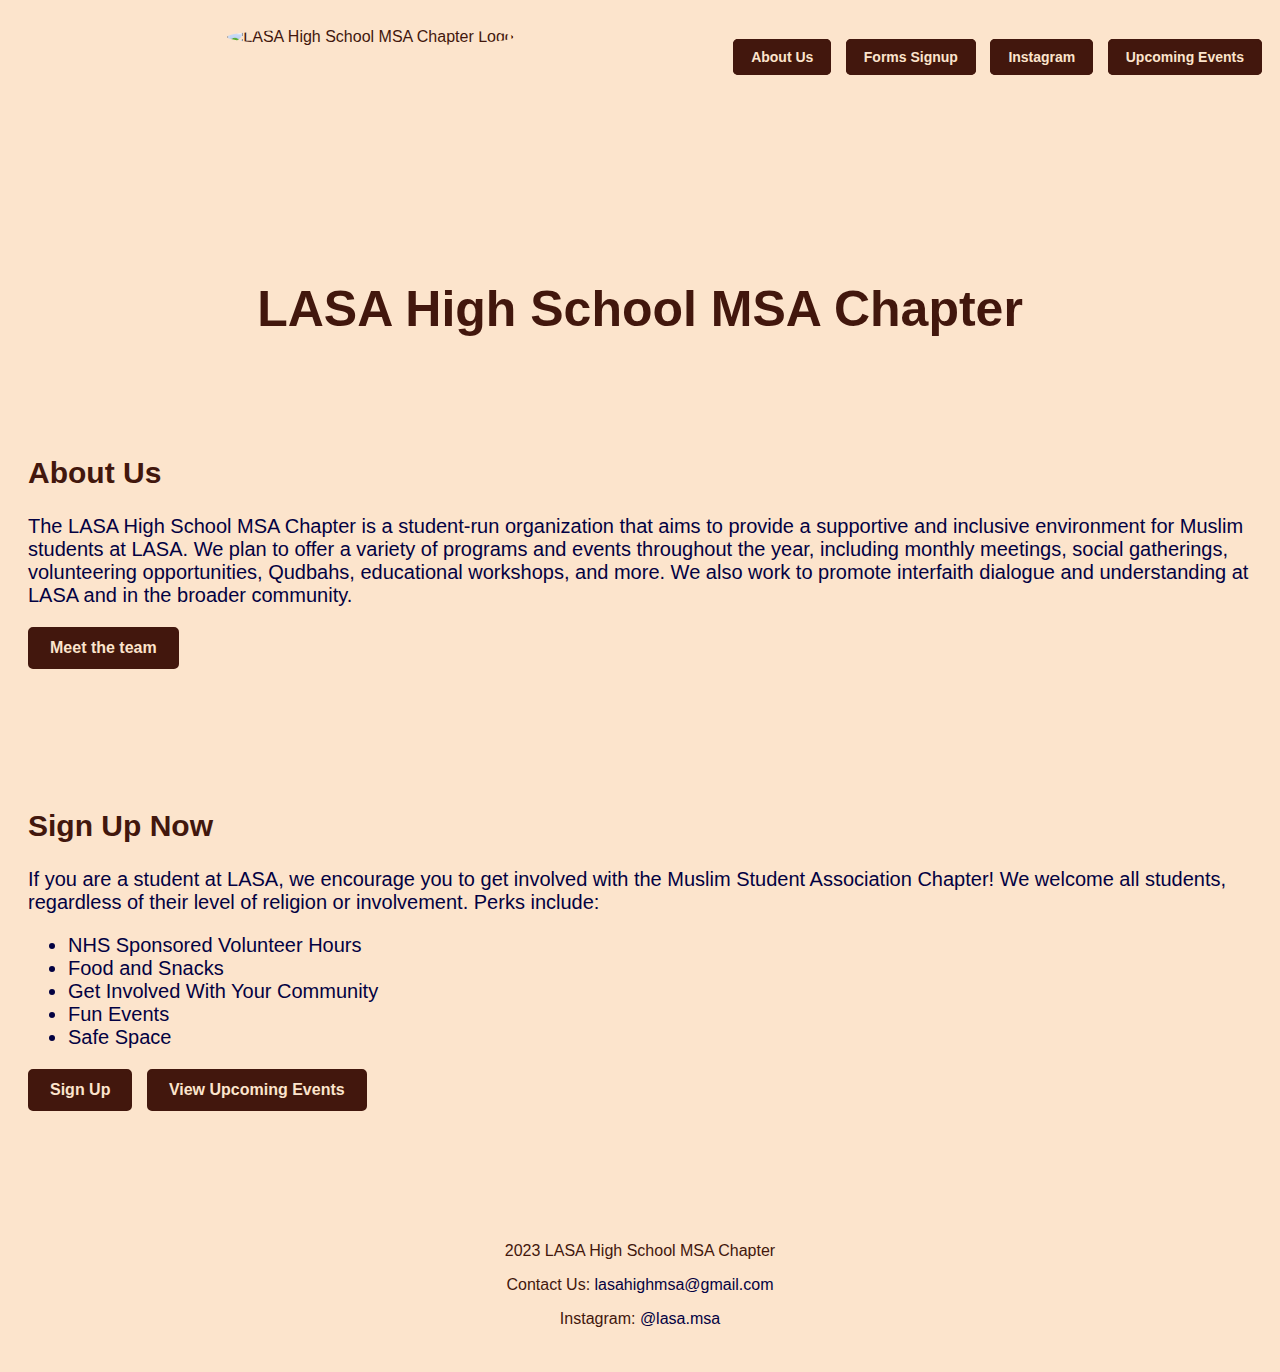
==== index.html @ 1fa8a376 "Update index.html" ====
<!DOCTYPE html>
<html>
<head>
      <link rel="icon" type="image/x-icon" href="favicon.ico">
<meta name="google-site-verification" content="veN3gWZd31WO_lCfgLhXOPl-j_y-JU2oprEWwrdxUeU" />
  <title>LASA High School MSA Chapter</title>
  <link rel="stylesheet" href="style.css">
</head>
<body>

  <header>
    <nav>
      <a class="nav-button" href="about-us.html">About Us</a>
      <a class="nav-button" href="forms-signup.html">Forms Signup</a>
      <a class="nav-button" href="instagram-link.html">Instagram</a>
      <a class="nav-button" href="upcoming-events.html">Upcoming Events</a>
    </nav>




    <a href="index.html">
      <img src="msa-logo.png" alt="LASA High School MSA Chapter Logo" style="width: 100px; height: auto;">
    </a>

    <h1>LASA High School MSA Chapter</h1>
    
  </header>

   <!-- <section class="slideshow">
    <div class="slide">
      <img src="image1.jpg" alt="Image 1" style="width: 1400 px; height: 840 px;">
      <caption>Image of Mosque</caption>
    </div>
    <div class="slide">
      <img src="image2.jpg" alt="Image 2">
      <caption>Caption 2</caption>
    </div>
    <div class="slide">
      <img src="image3.jpg" alt="Image 3">
      <caption>Caption 3</caption>
    </div>
  </section>
  -->

  <section class="about-us">
    <h2>About Us</h2>
    <p>The LASA High School MSA Chapter is a student-run organization that aims to provide a supportive and inclusive environment for Muslim students at LASA. We plan to offer a variety of programs and events throughout the year, including monthly meetings, social gatherings, volunteering opportunities, Qudbahs, educational workshops, and more. We also work to promote interfaith dialogue and understanding at LASA and in the broader community.</p>
    <div class="button-container">
      <a href="about-us.html" class="modern-button">Meet the team</a>
    </div>
  </section>

  <section class="sign-up-now">
    <h2>Sign Up Now</h2>
    <p>If you are a student at LASA, we encourage you to get involved with the Muslim Student Association Chapter! We welcome all students, regardless of their level of religion or involvement. Perks include:</p>
    <ul>
      <li>NHS Sponsored Volunteer Hours</li>
      <li>Food and Snacks</li>
      <li>Get Involved With Your Community</li>
      <li>Fun Events</li>
      <li>Safe Space</li>
    </ul>


    <div class="button-container">
      <a href="forms-signup.html" class="modern-button">Sign Up</a>
      <a href="upcoming-events.html" class="modern-button">View Upcoming Events</a>
    </div>


  </section>



  <footer>
    <p>2023 LASA High School MSA Chapter</p>
    <p>Contact Us: <a class="yellow-email" href="mailto:lasahighmsa@gmail.com">lasahighmsa@gmail.com</a></p>
    <p>Instagram: <a class="yellow-email" href="https://www.instagram.com/lasa.msa/">@lasa.msa</a></p>
  </footer>

  <script src="script.js"></script>

</body>
</html>
---- style.css ----
/* New Dark Night Blue Theme CSS */

/* Global Styles */
body {
  font-family: sans-serif;
  background-color: #fce4cc; /* Dark Night Blue background */
  color: #42170D; /* White text color for paragraphs */
}

a {
  color: #42170D; /* Star Yellow link color */
  text-decoration: none;
  
}

a:hover {
  color: #3859ff; /* Brighter Star Yellow on hover */
}

/* Header Styles */
header {
  text-align: center;
  padding: 20px 0;
  background-color: #fce4cc; /* Dark Night Blue background */
  color: #42170D; /* Star Yellow text color for headers */
}

header img {
  width: 200px;
  border-radius: 50%;
}

header h1 {
  font-size: 50px;
  color: #42170D; /* Star Yellow color for h1 */
  padding-top: 200px;
  padding-bottom: 20px;
  
}

header h2 {
  align-content: left;
  color: #42170D; /* Star Yellow color for h2 */
  padding-top: 200px;
}

/* Navigation Styles */
nav {
  float: right;
  margin-top: 20px;
}

/* Navigation Styles */
nav ul {
  list-style-type: none;
  margin: 0;
  padding: 0;
}

nav li {
  display: inline;
  margin-right: 20px;
}

nav a {
  text-decoration: none;
  color: #030142; /* Star Yellow text color */
  font-size: 18px;
}

nav a:hover {
  color: #3859ff; /* Brighter Star Yellow on hover */
}

/* Add this style for a modern button appearance */
nav a {
  padding: 10px 20px;
  border-radius: 5px;
  background-color: #fce4cc; /* Dark Night Blue background */
  transition: background-color 0.3s ease-in-out; /* Smooth background color transition on hover */
}

nav a:hover {
  background-color: #fce4cc; /* Slightly darker background on hover */
}


nav a:hover {
  background-color: #fce4cc; /* Slightly brighter Dark Gray on hover */
}
/* Default styles for larger screens */
nav {
  float: right;
  margin-top: 20px;
}

nav a {
  padding: 5px 10px;
  border-radius: 5px;
  margin-right: 10px;
  background-color: #fce4cc; /* Dark Gray background */
  color: #42170D; /* Star Yellow text color */
}

nav a:hover {
  background-color: #fce4cc; /* Slightly brighter Dark Gray on hover */
}

/* Media query for smaller screens */
@media screen and (max-width: 768px) {
  nav {
    float: none;
    text-align: center; /* Center the links */
  }

  nav a {
    display: block; /* Display each link on a new line */
    margin: 10px 0;
  }
}


/* Slideshow Styles */
.slideshow {
  width: 100%;
  height: 300px;
  overflow: hidden;
}

.slide {
  width: 100%;
  height: 100%;
  float: left;
  position: relative;
}

.slide img {
  width: 100%;
  height: 100%;
  object-fit: cover;
}

.slide caption {

  position: absolute;
  bottom: 0;
  left: 0;
  width: 100%;
  padding: 10px;
  background-color: rgba(0, 0, 0, 0.5);
  color: #42170D; /* White text color for captions */
}

/* About Us and Meet the Team Styles (you can further customize these styles) */
.about-us, .meet-the-team {
  padding: 20px;
  background-color: #fce4cc; /* Dark Night Blue background */
  color: #030142; /* White text color for paragraphs */

  /* Apply styles to h1 and p within these sections */
}

h1, h2 {
  color: #42170D; /* Yellow header text color */
  font-size: 30px; /* Adjust font size as needed */
}

.about-us p, .meet-the-team p {
  color: #030142; /* White text color for paragraphs */
  font-size: 20px; /* Adjust font size as needed */

}

/* Sign Up Now Styles */
.sign-up-now {
  padding: 20px;
  background-color: #fce4cc; /* Dark Gray background */
  color: #030142; /* Star Yellow text color for sign-up content */
  
}
h1, h2 {
  color: #42170D; /* Yellow header text color */
  font-size: 30px; /* Adjust font size as needed */
}

.sign-up-now p, .meet-the-team p, ul {
  color: #030142; /* White text color for paragraphs */
  font-size: 20px; /* Adjust font size as needed */
}

.sign-up-now img {
  width: 20px;
  height: 20px;
  margin-right: 10px;
}



/* Footer Styles */
footer {
  text-align: center;
  padding: 20px;
  background-color: #fce4cc; /* Dark Night Blue background */
}
/* Define a CSS class to make the text yellow */
.yellow-email {
  color: #030142; /* Yellow text color */
}
/* Modern Interactive Button Styles */
.modern-button {
  display: inline-block;
  padding: 10px 20px;
  text-align: center;
  text-decoration: none;
  margin-bottom: 75px;
  margin-right: 10px;
  background-color: #42170D; /* Star Yellow background */
  color: #fce4cc; /* Dark Night Blue text color */
  border: 2px solid #42170D; /* Star Yellow border */
  border-radius: 5px;
  font-weight: bold;
  transition: background-color 0.3s ease-in-out, color 0.3s ease-in-out;
  cursor: pointer;
  
}

.modern-button:hover {
  background-color: #fce4cc; /* Dark Night Blue background on hover */
  color: #42170D; /* Star Yellow text color on hover */
}
/* Navigation Button Styles */
.nav-button {
  margin-right: 10px; /* Add spacing between the buttons */
  padding: 8px 16px; /* Padding for the buttons */
  text-align: center;
  text-decoration: none;
  background-color: #42170D; /* Star Yellow background */
  color: #fce4cc; /* Dark Night Blue text color */
  border: 2px solid #42170D; /* Star Yellow border */
  border-radius: 5px;
  font-weight: bold;
  transition: background-color 0.3s ease-in-out, color 0.3s ease-in-out;
  cursor: pointer;
  font-size: 14px; /* Font size */
}

.nav-button:hover {
  background-color: #fce4cc; /* Dark Night Blue background on hover */
  color: #42170D; /* Star Yellow text color on hover */
}
h3{
   color: #030142;
  font-size: 24px;
}
/* Adjust the grid layout */
.team-member {
  display: inline-block;
  width: 50%; /* Display 2 members per row (2x2 grid) */
  text-align: center;
  padding: 10px;
  box-sizing: border-box;
}

/* Make the images responsive */
.team-member img {
  max-width: 100%; /* Ensure the image doesn't exceed its container */
  height: auto; /* Maintain the aspect ratio */
  display: block; /* Remove extra spacing below the image */
}
.team-member-row {
  display: flex;
  flex-wrap: wrap;
  justify-content: space-between;
}

.team-member {
  width: 50%;
  padding: 10px;
  border: 1px solid #ccc;
  margin-bottom: 10px;
  
}


.team-member h3 {
  font-size: 30px;
  margin-top: 0px;
}

.team-member p {
  font-size: 20px;
  margin-top: 5px;
}
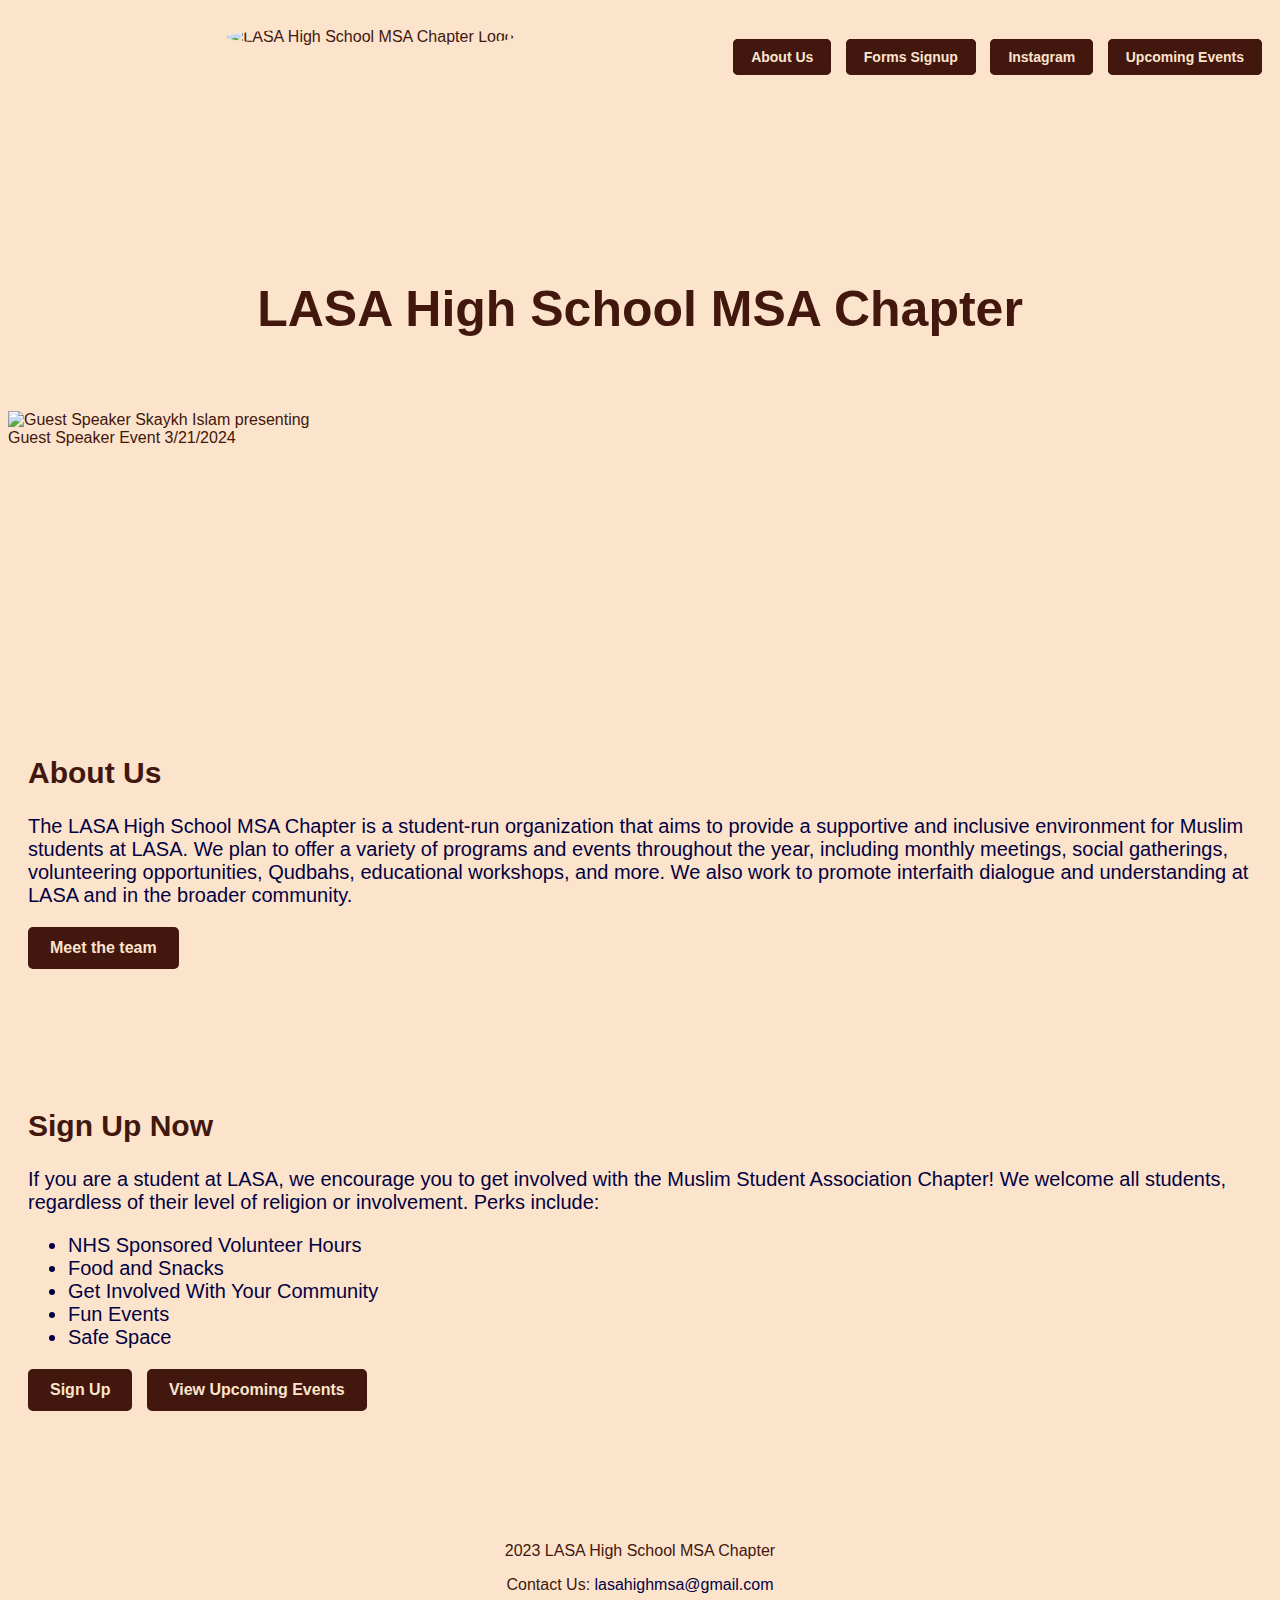
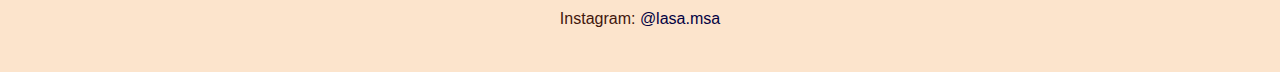
==== commit d4890a03: "Update index.html" ====
--- a/index.html
+++ b/index.html
@@ -27,21 +27,21 @@
     
   </header>
 
-   <!-- <section class="slideshow">
+ <section class="slideshow">
     <div class="slide">
-      <img src="image1.jpg" alt="Image 1" style="width: 1400 px; height: 840 px;">
-      <caption>Image of Mosque</caption>
+      <a href="3.21.24event.html">
+      <img src="shaykhislameventpic2.jpg" alt="Guest Speaker Skaykh Islam presenting">
+      </a>
+      <div class="caption">Guest Speaker Event 3/21/2024</div>
     </div>
+    
     <div class="slide">
-      <img src="image2.jpg" alt="Image 2">
-      <caption>Caption 2</caption>
-    </div>
-    <div class="slide">
-      <img src="image3.jpg" alt="Image 3">
-      <caption>Caption 3</caption>
+      <a href="3.21.24event.html">
+      <img src="shaykhislameventpic1.jpg" alt="Guest Speaker Skaykh Islam presenting">
+      </a>
+      <div class="caption">Guest Speaker Event 3/21/2024</div>
     </div>
   </section>
-  -->
 
   <section class="about-us">
     <h2>About Us</h2>
@@ -71,7 +71,10 @@
 
   </section>
 
-
+<script
+    type="module"
+    src="https://cdn.jsdelivr.net/npm/@bufferhead/nightowl@0.0.14/dist/nightowl.js"
+></script>
 
   <footer>
     <p>2023 LASA High School MSA Chapter</p>
@@ -83,3 +86,22 @@
 
 </body>
 </html>
+<script>
+    //SLIDESHOW CODE JS
+    let slideIndex = 0;
+    showSlides();
+
+    function showSlides() {
+        let slides = document.getElementsByClassName("slide");
+        for (let i = 0; i < slides.length; i++) {
+          slides[i].style.display = "none";
+        }
+        slideIndex++;
+        if (slideIndex > slides.length) {
+          slideIndex = 1;
+        }
+        slides[slideIndex - 1].style.display = "block";
+        setTimeout(showSlides, 6000); // Change image every 2 seconds
+      }
+
+    </script>
